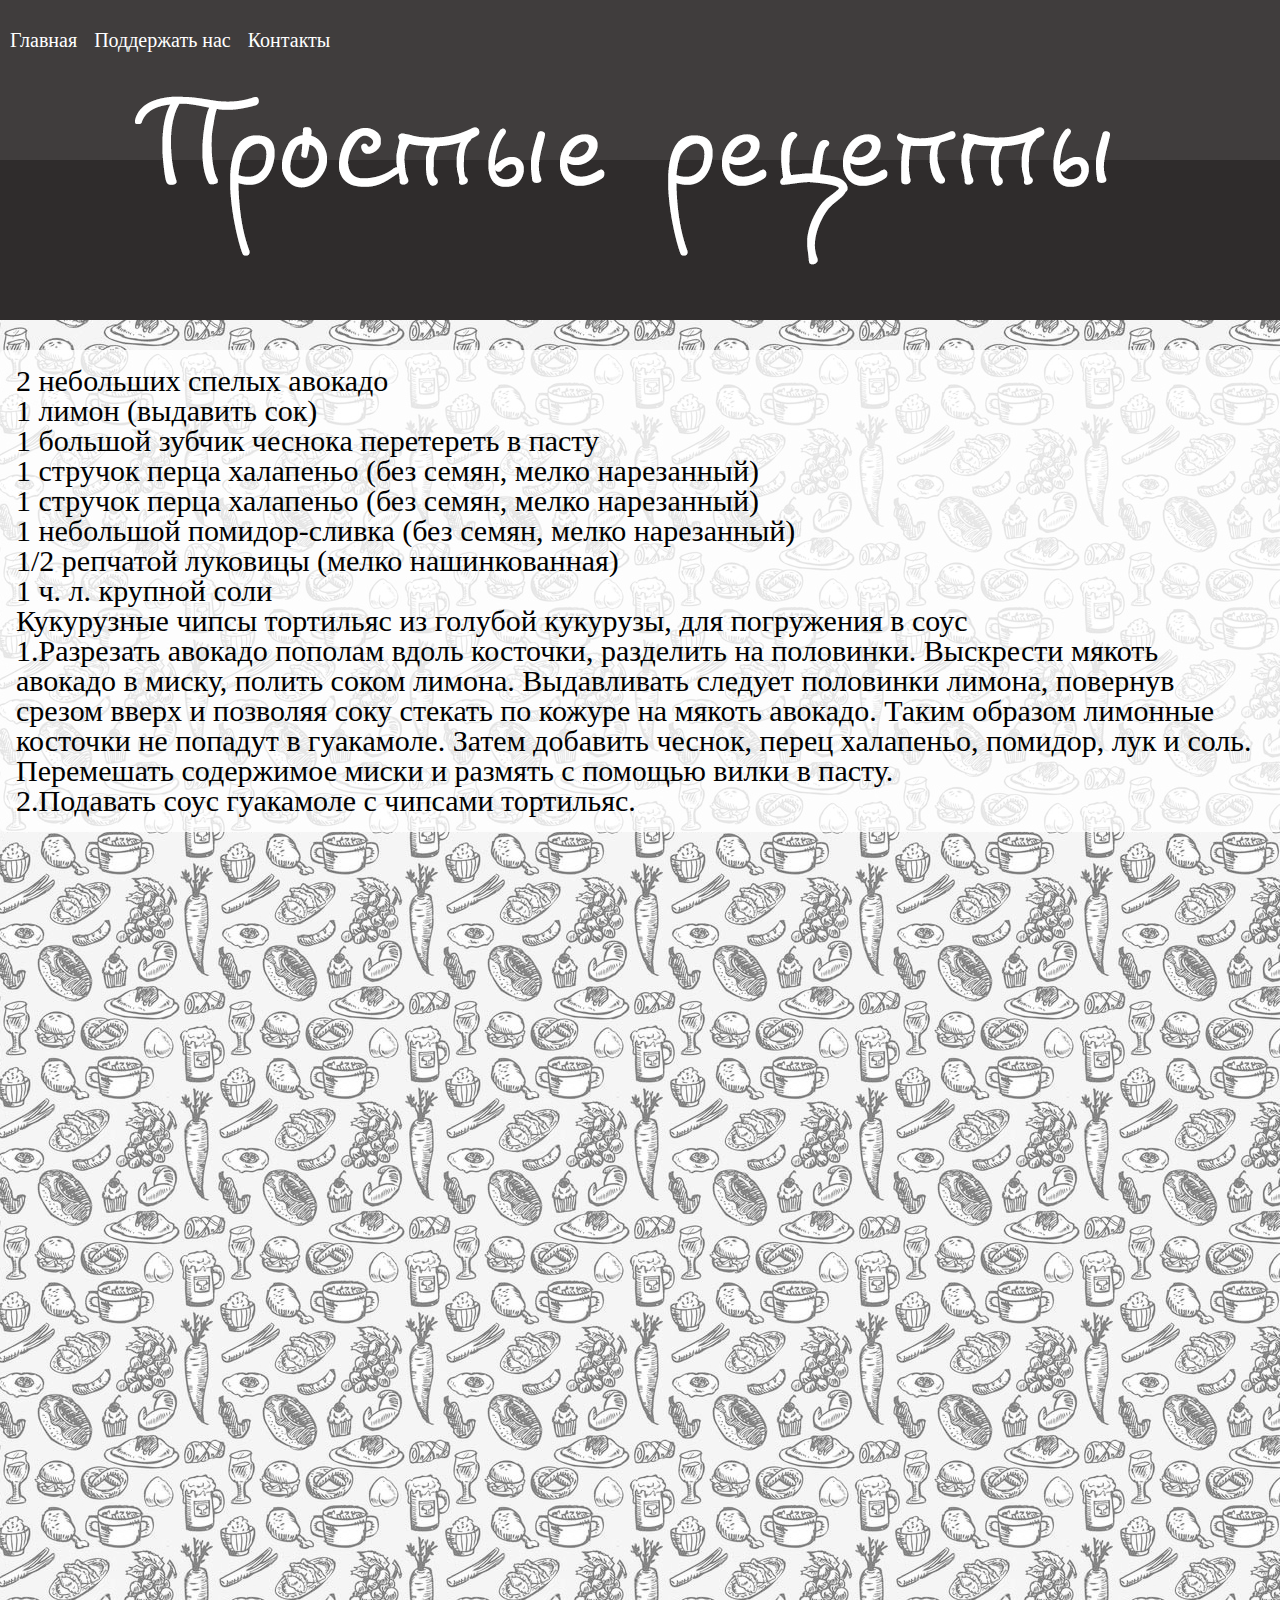
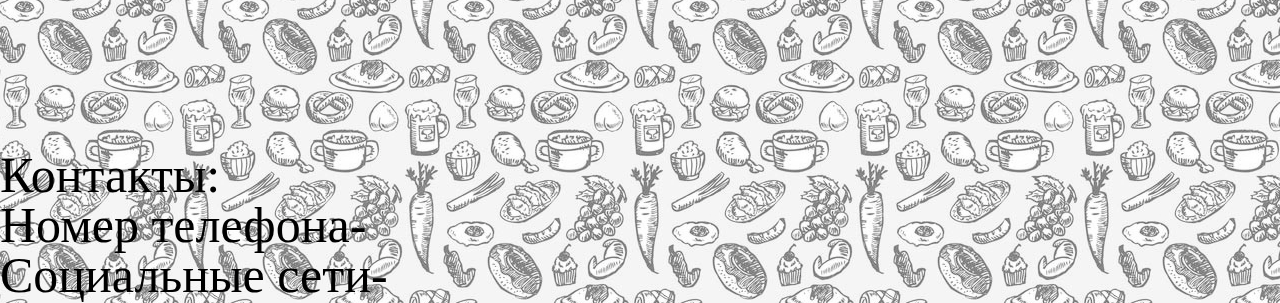
==== guak.html @ 1aeea24a "Add files via upload" ====
<!DOCTYPE html>
<html>
	<head>
		<meta charset="UTF-8">
		<title>Простые рецепты </title>
		<link rel="stylesheet" type="text/css" href="reset.css">
		<link rel="stylesheet" type="text/css" href="style.css">
		<link rel="stylesheet" type="text/css" href="mexika.css">
	<style>
   a { 
    text-decoration: none; 
   } 
  </style>

	</head>
	
	<body>

		
		<div>
			
    			<nav class="menu">
			    <ul>
			        <li><a href="index.html">Главная</a></li>
			        <li><a href="help.html">Поддержать нас</a></li>
			         
			      
			       
			        <li><a href="#cont">Контакты</a>
			    <ul>
			    	
			    	<li><a href="">Почта</a></li>
			    	<li><a  href="https://vk.com/id643539065" target="_blank">Вконтакте</a></li>
			    	
			    </ul>
			        </li>
			        
			    </ul>
</nav>




			
		</div>
		
		
		<div class="contaks">
			
			<h5>
						<a id="cont">Контакты: <p>Номер телефона- <p>Социальные сети- </a>
						</h5>
		</div>

		<div class="guak">
		<h3>	
				<li>2 небольших спелых авокадо </li>
				<li>1 лимон (выдавить сок)</li>
				<li>1 большой зубчик чеснока перетереть в пасту</li>
				<li>1 стручок перца халапеньо (без семян, мелко нарезанный) </li>
				<li>1 стручок перца халапеньо (без семян, мелко нарезанный) </li>
				<li>1 небольшой помидор-сливка (без семян, мелко нарезанный)</li>
				<li>1/2 репчатой луковицы (мелко нашинкованная) </li>
				<li>1 ч. л. крупной соли </li>
				<li>Кукурузные чипсы тортильяс из голубой кукурузы, для погружения в соус </li>



		</h3>
		
		<h3>

			1.Разрезать авокадо пополам вдоль косточки, разделить на половинки. Выскрести мякоть авокадо в миску, полить соком лимона. Выдавливать следует половинки лимона, повернув срезом вверх и позволяя соку стекать по кожуре на мякоть авокадо. Таким образом лимонные косточки не попадут в гуакамоле. Затем добавить чеснок, перец халапеньо, помидор, лук и соль. Перемешать содержимое миски и размять с помощью вилки в пасту.<p> 
			2.Подавать соус гуакамоле с чипсами тортильяс. 





		</h3>

		
		</div>




				



	</body>
</html>
---- style.css ----
BODY {
    background:url(images/fon.png) no-repeat 100%,url(images/back2.png)  repeat 1000px; 
   background-position: top center;
    
    
    
   }



.menu{
               
                width: 100%;   
                height: 50%;
                margin: 10px 0;
                position: relative;
               
                
                text-align: left;
            }
            
          
            .menu ul {
                padding:20;
                margin:0;
                list-style: none;
                position: relative;
                }
            
           
            .menu ul li {
                margin: 0px -7px 0 0;
                display:inline-block;
                 color: white;
                }
            
           
            .menu a {
                display:block;
                padding:0 10px;
                color:white;
                font-size:20px;
                line-height: 60px;
                text-decoration:none;
            }
            
         
            .menu a:hover {
                color: black;
                background: white;
                box-shadow: 1px 5px 10px 1px black ;
                transition:all 0.3s ease;
        }
        /* выподающие окна*/

        .menu ul ul {
                display: none;
                position: absolute;
                top: 100%;
            }
            
            
            .menu ul li:hover > ul {
                display:inherit;
            }
            
            
            .menu ul ul li {
                min-width:170px;
                float:none;
                display:list-item;
                position: relative;
            }


    .menu ul ul {
                display: none;
                position: absolute;
                top: 100%;
            }
            
            
            .menu ul li:hover > ul {
                display:inherit;
            }
            
            
            .menu ul ul li {
                min-width:170px;
                float:none;
                display:list-item;
                position: relative;
            }







.ti {
  
    position: absolute ;

    widows: 900px;

    margin:0 auto ;
  
    bottom: 30%;
    

}
.it{

    position: absolute;
    left: 10px; 
    color: black;
    font-size: 25px
}



.contaks{
    position: absolute ;

    bottom: -1000px;

    size: 100px;
}
.contaks h5 {
    font-size: 50Px;
    color: black;
    font-family: serif;
}









.help{
    
    font-size: 40px;
    color: black;
    position: absolute;
    top: 350px;

}






.xme{
    position: absolute ;

    padding-top: 100px;
    right: 40%;
    bottom: 30%;
    
}
.mex{






    
  



    position: relative;
    left: 10px; 
    color: black;
    font-size: 25px
}
---- mexika.css ----
.rm1{
	 position: absolute ;

    
    bottom: 30%;
    
}
.rm2{
	position: relative;
    left: 5px; 
    color: black;
    font-size: 25px
}




.guak {

	background: rgba(255, 255, 255, 0.8);
	font-size: 30px;
	padding: 1rem;
	color: black;
	position: absolute;
	top: 350px;
	border-radius: 5px;
}
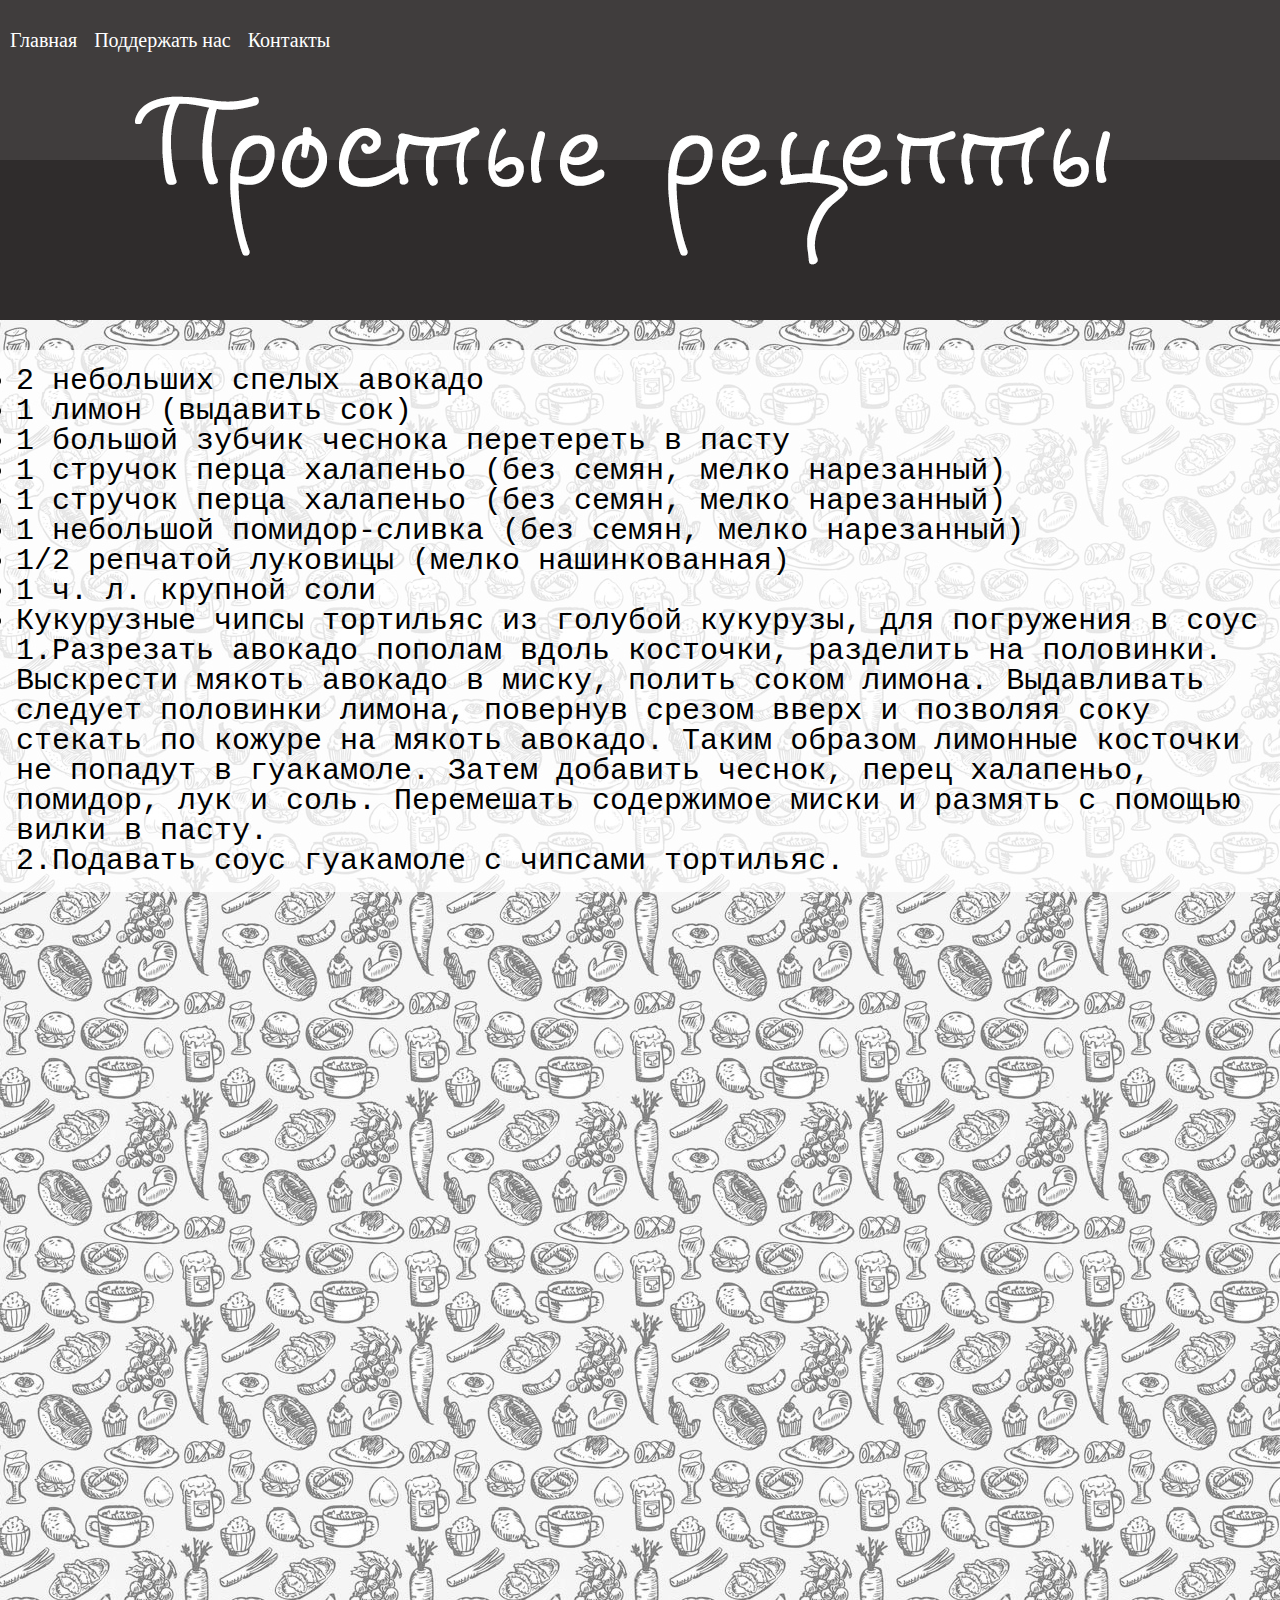
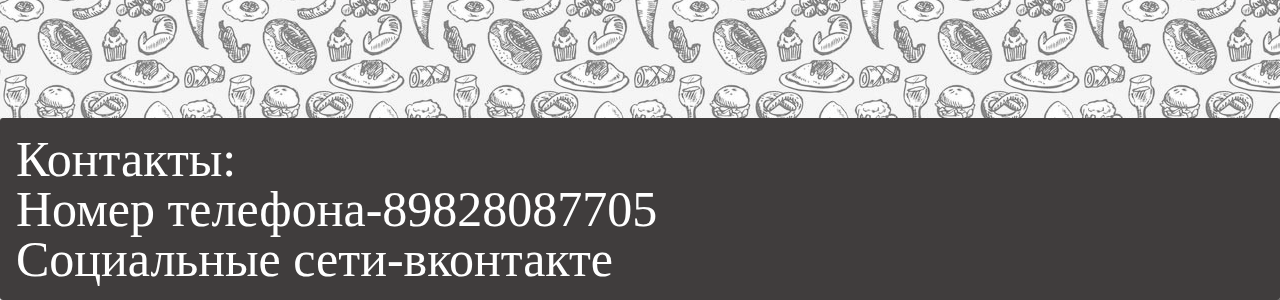
==== commit 51a910d7: "Add files via upload" ====
--- a/guak.html
+++ b/guak.html
@@ -14,7 +14,7 @@
 
 	</head>
 	
-	<body>
+	<body link="white" vlink="white" alink="white">
 
 		
 		<div>
@@ -48,7 +48,7 @@
 		<div class="contaks">
 			
 			<h5>
-						<a id="cont">Контакты: <p>Номер телефона- <p>Социальные сети- </a>
+						<a id="cont">Контакты: <p>Номер телефона-89828087705 <p>Социальные сети-<a href="https://vk.com/id643539065" target="_blank">вконтакте</a> </a>
 						</h5>
 		</div>
 
--- a/style.css
+++ b/style.css
@@ -2,7 +2,7 @@
     background:url(images/fon.png) no-repeat 100%,url(images/back2.png)  repeat 1000px; 
    background-position: top center;
     
-    
+   
     
    }
 
@@ -98,6 +98,56 @@
 
 
 
+
+
+
+.contaks{
+    position: absolute ;
+
+    bottom: -1000px;
+    width: 100%;
+
+    
+    size: 100px;
+
+}
+.contaks h5 {
+    font-size: 50Px;
+    color: white;
+    font-family: serif;
+
+    background: url(images/downfon.png) no-repeat 100%;
+    
+  
+    
+    
+
+    border-radius: 3px;
+    padding: 1rem;
+    
+
+
+}
+
+
+
+
+
+
+
+
+
+.help{
+    
+    font-size: 40px;
+    color: black;
+    position: absolute;
+    top: 350px;
+
+}
+
+
+
 .ti {
   
     position: absolute ;
@@ -106,77 +156,82 @@
 
     margin:0 auto ;
   
+    top: 400px;
+    
+   
+}
+.it{
+
+    position: absolute;
+    font-family: monospace;
+    color: black;
+    font-size: 35px;
+    text-align: center;
+    border-radius: 20px;
+    padding: -2rem;
+    background: rgba(255, 255, 255, 0.8);
+}
+
+
+
+.xme{
+
+    position: absolute ;
+    left: 45%;
+    top: 400px;
+    right: 50%;
     bottom: 30%;
     
-
-}
-.it{
-
-    position: absolute;
-    left: 10px; 
-    color: black;
-    font-size: 25px
-}
-
-
-
-.contaks{
-    position: absolute ;
-
-    bottom: -1000px;
-
-    size: 100px;
-}
-.contaks h5 {
-    font-size: 50Px;
-    color: black;
-    font-family: serif;
-}
-
-
-
-
-
-
-
+    widows: 900px;
+
+    margin:0 auto ;
+    
+}
+.mex{
+    position: absolute;
+    left: 20px; 
+    color: black;
+    font-size: 35px;
+    text-align: center;
+    border-radius: 20px;
+    padding: -2rem;
+    background: rgba(255, 255, 255, 0.8);
+font-family: monospace;
+}
+
+
+
+.germ{
+    position: absolute ;
+    widows: 900px;
+
+    margin:0 auto ;
+    top: 421px;
+    
+    right: 20px;
+    
+
+}
+.tgerm{
+    position: absolute;
+    left: 20px; 
+    color: black;
+    font-size: 35px;
+    text-align: center;
+    border-radius: 20px;
+    padding: -2rem;
+    background: rgba(255, 255, 255, 0.8);
+font-family: monospace;
+}
 
 
 .help{
-    
-    font-size: 40px;
-    color: black;
-    position: absolute;
-    top: 350px;
-
-}
-
-
-
-
-
-
-.xme{
-    position: absolute ;
-
-    padding-top: 100px;
-    right: 40%;
-    bottom: 30%;
-    
-}
-.mex{
-
-
-
-
-
-
-    
-  
-
-
-
-    position: relative;
-    left: 10px; 
-    color: black;
-    font-size: 25px
+     position: absolute;
+    font-family: monospace;
+    color: black;
+    font-size: 35px;
+    
+    border-radius: 20px;
+    padding: -2rem;
+    background: rgba(255, 255, 255, 0.8);
 }--- a/mexika.css
+++ b/mexika.css
@@ -2,26 +2,75 @@
 	 position: absolute ;
 
     
-    bottom: 30%;
+    top: 400px;
     
 }
 .rm2{
-	position: relative;
+	
     left: 5px; 
     color: black;
-    font-size: 25px
+    font-size: 25px;
+	position: absolute;
+   
+    color: black;
+   
+    text-align: center;
+    border-radius: 20px;
+    padding: -2rem;
+    background: rgba(255, 255, 255, 0.8);
+    font-family: monospace;
 }
 
 
 
 
 .guak {
-
+	border-radius: 5px;
+	padding: 1rem;
 	background: rgba(255, 255, 255, 0.8);
 	font-size: 30px;
-	padding: 1rem;
+	
 	color: black;
 	position: absolute;
 	top: 350px;
+font-family: monospace;
+}
+
+
+
+.salsa1{
+
+	position: absolute;
+
+	top: 0px;
+	left: 300px;
+	
+}
+.salsa2{
+
+	left: 5px; 
+    color: black;
+    font-size: 25px;
+	position: absolute;
+   
+    color: black;
+   
+    text-align: center;
+    border-radius: 20px;
+    padding: -2rem;
+    background: rgba(255, 255, 255, 0.8);
+
+  	font-family: monospace;
+}
+
+.salo{
 	border-radius: 5px;
+	padding: 1rem;
+	background: rgba(255, 255, 255, 0.8);
+	font-size: 30px;
+	
+	color: black;
+	position: absolute;
+	top: 350px;
+	font-family: monospace;
 }